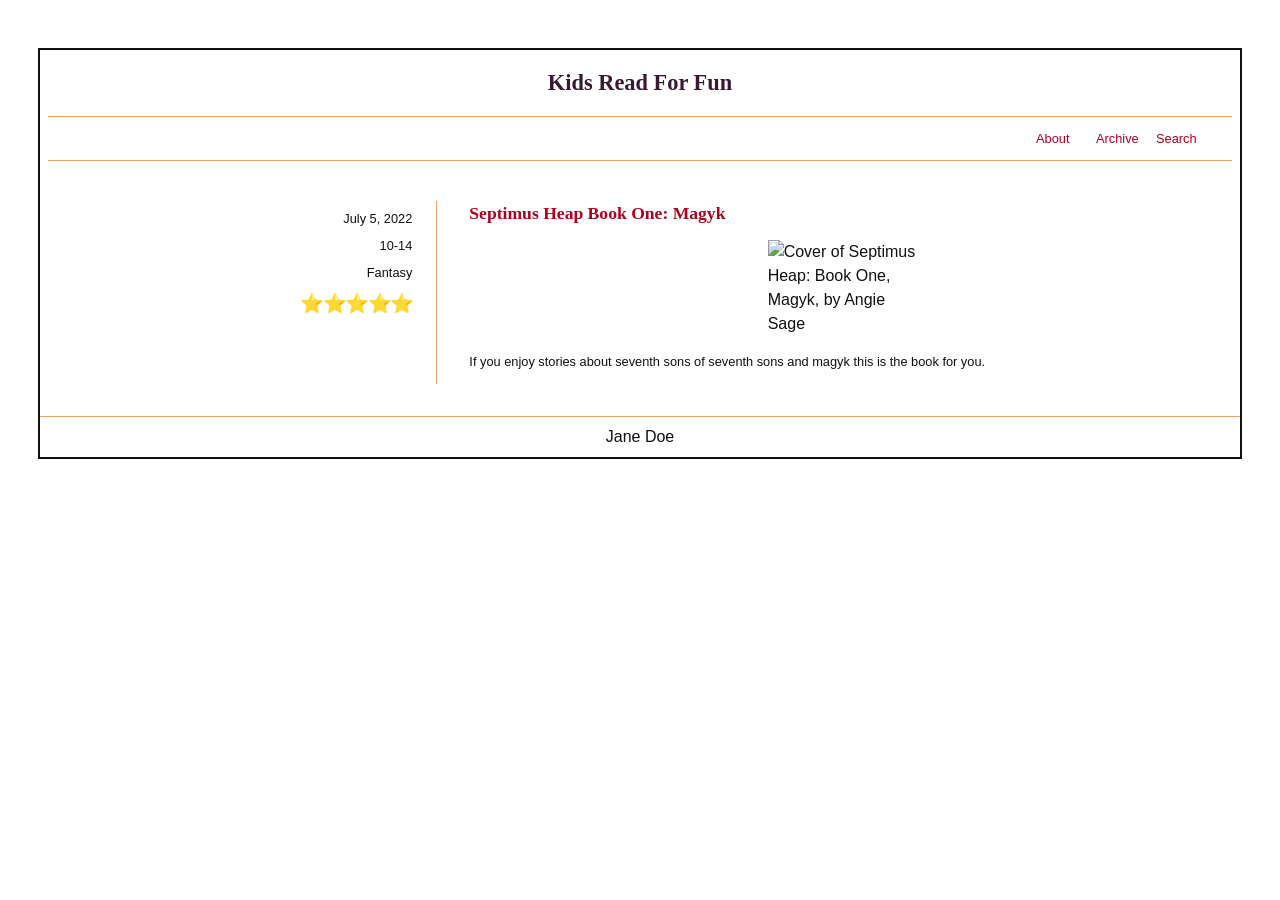
==== blog/index.html @ f77aba87 "Build a Blog part 1 Completed" ====
<!DOCTYPE html>
<html lang="en">
<head>
    <meta charset="UTF-8">
    <meta name="viewport" content="width=device-width, initial-scale=1.0">
    <meta name="description" content="Book reviews for kids who love reading.">
    <meta name="author" content="Jane Doe">
    <title>Kids Read For Fun</title>
    <link href="blog.css" rel="stylesheet">
    <script src="blog.js" defer></script>
</head>

<body>
    <div class="page">
        <header>
            <h1 id="page-title">Kids Read For Fun</h1>

            <nav aria-label="Main navigation">
                <ul class="main-nav">
                    <li><a href="#about">About</a></li>
                    <li><a href="#archive">Archive</a></li>
                    <li><a href="#search">Search</a></li>
                </ul>
            </nav>
        </header>

        <main id="main-content">
            <article class="book-review" id="book-review">
                <div class="details">
                    <p>
                        <time datetime="2022-07-05">July 5, 2022</time>
                    </p>
                    <p>10-14</p>
                    <p>Fantasy</p>
                    <p class="rating">
                        <span aria-label="5 out of 5 stars" role="img">⭐⭐⭐⭐⭐</span>
                    </p>
                </div>

                <div class="review-content">
                    <h2>Septimus Heap Book One: Magyk</h2>

                    <img
                        src="https://upload.wikimedia.org/wikipedia/en/5/5f/Magkycover2.jpg"
                        alt="Cover of Septimus Heap: Book One, Magyk, by Angie Sage"
                        width="150"
                    >

                    <p>
                        If you enjoy stories about seventh sons of seventh
                        sons and magyk this is the book for you.
                    </p>
                </div>
            </article>
        </main>

        <footer>
            <p>Jane Doe</p>
        </footer>
    </div>
</body>
</html>
---- blog/blog.css ----
body {
    font-family: Arial, sans-serif;
    margin: 0;
    padding: 1rem;
    line-height: 1.5;
    color: #111;
}

.page {
    max-width: 1200px;
    margin: 1rem auto;
    border: 2px solid #111;
}

header {
    padding: 0.5rem;
}

h1 {
    font-family: Georgia, "Times New Roman", serif;
    color: #381b32;
    text-align: center;
    font-size: 1.6rem;
    margin: 0;
    padding: 0.5rem 0 1rem;
    border-bottom: 1px solid #efa66b;
}

.main-nav {
    display: grid;
    grid-template-columns: repeat(3, 70px);
    justify-content: end;
    list-style: none;
    padding: 0.7rem 0;
    margin: 0;
    border-bottom: 1px solid #efa66b;
}

.main-nav a {
    color: #b00020;
    text-decoration: none;
    font-size: 0.9rem;
}

.main-nav a:hover,
.main-nav a:focus {
    text-decoration: underline;
}

a:focus-visible {
    outline: 2px solid #333;
    outline-offset: 3px;
}

main {
    padding: 1rem 0.5rem;
}

.book-review {
    display: grid;
    grid-template-columns: 1fr;
    gap: 1.5rem;
    padding: 1rem 0;
}

.details {
    text-align: right;
    border-bottom: 1px solid #efa66b;
    padding: 0 1rem 1rem;
    font-size: 0.9rem;
}

.details p {
    margin: 0.5rem 0;
}

.rating {
    color: #996800;
    font-size: 1.2rem;
    letter-spacing: -0.1rem;
}

.review-content {
    padding: 0 1rem;
}

.review-content h2 {
    color: #b00020;
    font-family: Georgia, "Times New Roman", serif;
    font-size: 1.3rem;
    line-height: 1.4;
    margin-top: 0;
}

.review-content img {
    display: block;
    width: 150px;
    max-width: 100%;
    height: auto;
    margin: 1rem auto;
}

.review-content p {
    font-size: 0.95rem;
    margin-top: 1rem;
}

footer {
    border-top: 1px solid #efa66b;
    text-align: center;
    padding: 0.5rem;
}

footer p {
    margin: 0;
}

/* Larger screens */
@media (min-width: 700px) {
    .page {
        margin: 2rem auto;
    }

    header {
        padding: 0.5rem;
    }

    h1 {
        font-size: 1.4rem;
    }

    .main-nav {
        grid-template-columns: repeat(3, 60px);
        padding: 0.6rem 1rem;
    }

    .main-nav a {
        font-size: 0.8rem;
    }

    main {
        padding: 1rem;
    }

    .book-review {
        grid-template-columns: 1fr 2fr;
        gap: 1.5rem;
        padding: 1rem 0;
    }

    .details {
        border-bottom: none;
        border-right: 1px solid #efa66b;
        padding: 0 1.5rem 0 0.5rem;
        font-size: 0.8rem;
    }

    .review-content {
        padding: 0 0.5rem;
    }

    .review-content h2 {
        font-size: 1.1rem;
    }

    .review-content img {
        margin: 0.5rem auto;
    }

    .review-content p {
        font-size: 0.8rem;
    }
}
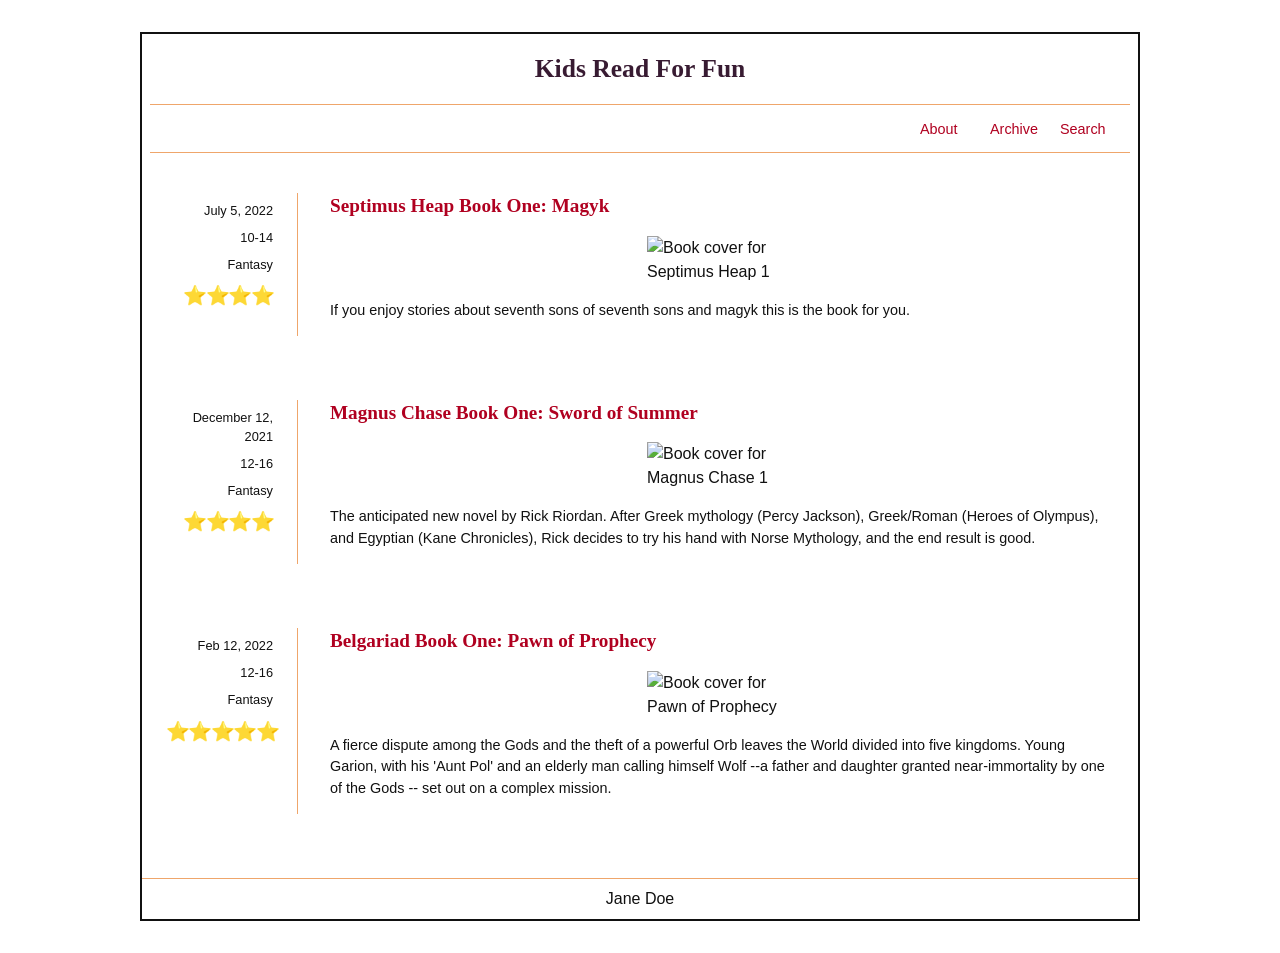
==== commit 1ff2b649: "Build a Blog Part 2 Completed" ====
--- a/blog/index.html
+++ b/blog/index.html
@@ -8,7 +8,7 @@
     <meta name="author" content="Jane Doe">
     <title>Kids Read For Fun</title>
     <link href="blog.css" rel="stylesheet">
-    <script src="blog.js" defer></script>
+    <script src="articles.js" defer></script>
 </head>
 
 <body>
@@ -26,36 +26,11 @@
         </header>
 
         <main id="main-content">
-            <article class="book-review" id="book-review">
-                <div class="details">
-                    <p>
-                        <time datetime="2022-07-05">July 5, 2022</time>
-                    </p>
-                    <p>10-14</p>
-                    <p>Fantasy</p>
-                    <p class="rating">
-                        <span aria-label="5 out of 5 stars" role="img">⭐⭐⭐⭐⭐</span>
-                    </p>
-                </div>
-
-                <div class="review-content">
-                    <h2>Septimus Heap Book One: Magyk</h2>
-
-                    <img
-                        src="https://upload.wikimedia.org/wikipedia/en/5/5f/Magkycover2.jpg"
-                        alt="Cover of Septimus Heap: Book One, Magyk, by Angie Sage"
-                        width="150"
-                    >
-
-                    <p>
-                        If you enjoy stories about seventh sons of seventh
-                        sons and magyk this is the book for you.
-                    </p>
-                </div>
-            </article>
+            <section id="articles" aria-label="Book reviews">
+            </section>
         </main>
 
-        <footer>
+        <footer id="about">
             <p>Jane Doe</p>
         </footer>
     </div>
--- a/blog/blog.css
+++ b/blog/blog.css
@@ -1,3 +1,7 @@
+
+* {
+    box-sizing: border-box;
+}
 
 body {
     font-family: Arial, sans-serif;
@@ -5,13 +9,15 @@
     padding: 1rem;
     line-height: 1.5;
     color: #111;
+    background-color: #fff;
 }
 
 .page {
-    max-width: 1200px;
+    max-width: 1000px;
     margin: 1rem auto;
     border: 2px solid #111;
 }
+
 
 header {
     padding: 0.5rem;
@@ -26,6 +32,7 @@
     padding: 0.5rem 0 1rem;
     border-bottom: 1px solid #efa66b;
 }
+
 
 .main-nav {
     display: grid;
@@ -53,22 +60,26 @@
     outline-offset: 3px;
 }
 
+
 main {
-    padding: 1rem 0.5rem;
+    padding: 1rem;
 }
+
 
 .book-review {
     display: grid;
-    grid-template-columns: 1fr;
+    grid-template-columns: 140px 1fr;
     gap: 1.5rem;
-    padding: 1rem 0;
+    padding: 1rem 0 2rem;
+    margin-bottom: 1rem;
 }
+
 
 .details {
     text-align: right;
-    border-bottom: 1px solid #efa66b;
-    padding: 0 1rem 1rem;
-    font-size: 0.9rem;
+    border-right: 1px solid #efa66b;
+    padding: 0 1.5rem 0 0.5rem;
+    font-size: 0.8rem;
 }
 
 .details p {
@@ -81,14 +92,16 @@
     letter-spacing: -0.1rem;
 }
 
+
 .review-content {
-    padding: 0 1rem;
+    padding: 0 0.5rem;
+    min-width: 0;
 }
 
 .review-content h2 {
     color: #b00020;
     font-family: Georgia, "Times New Roman", serif;
-    font-size: 1.3rem;
+    font-size: 1.2rem;
     line-height: 1.4;
     margin-top: 0;
 }
@@ -98,14 +111,15 @@
     width: 150px;
     max-width: 100%;
     height: auto;
-    margin: 1rem auto;
+    margin: 0.5rem auto 1rem;
 }
 
 .review-content p {
-    font-size: 0.95rem;
+    font-size: 0.9rem;
     margin-top: 1rem;
 }
 
+/* Footer */
 footer {
     border-top: 1px solid #efa66b;
     text-align: center;
@@ -116,14 +130,14 @@
     margin: 0;
 }
 
-/* Larger screens */
-@media (min-width: 700px) {
-    .page {
-        margin: 2rem auto;
+
+@media (max-width: 600px) {
+    body {
+        padding: 0.5rem;
     }
 
-    header {
-        padding: 0.5rem;
+    .page {
+        margin: 0.5rem auto;
     }
 
     h1 {
@@ -132,7 +146,7 @@
 
     .main-nav {
         grid-template-columns: repeat(3, 60px);
-        padding: 0.6rem 1rem;
+        padding: 0.6rem 0;
     }
 
     .main-nav a {
@@ -140,20 +154,21 @@
     }
 
     main {
-        padding: 1rem;
+        padding: 0.5rem;
     }
 
     .book-review {
-        grid-template-columns: 1fr 2fr;
-        gap: 1.5rem;
+        grid-template-columns: 1fr;
+        gap: 1rem;
         padding: 1rem 0;
     }
 
     .details {
-        border-bottom: none;
-        border-right: 1px solid #efa66b;
-        padding: 0 1.5rem 0 0.5rem;
-        font-size: 0.8rem;
+        text-align: right;
+        border-right: none;
+        border-bottom: 1px solid #efa66b;
+        padding: 0 0.5rem 0.75rem;
+        font-size: 0.85rem;
     }
 
     .review-content {
@@ -161,14 +176,10 @@
     }
 
     .review-content h2 {
-        font-size: 1.1rem;
-    }
-
-    .review-content img {
-        margin: 0.5rem auto;
+        font-size: 1.15rem;
     }
 
     .review-content p {
-        font-size: 0.8rem;
+        font-size: 0.9rem;
     }
 }
